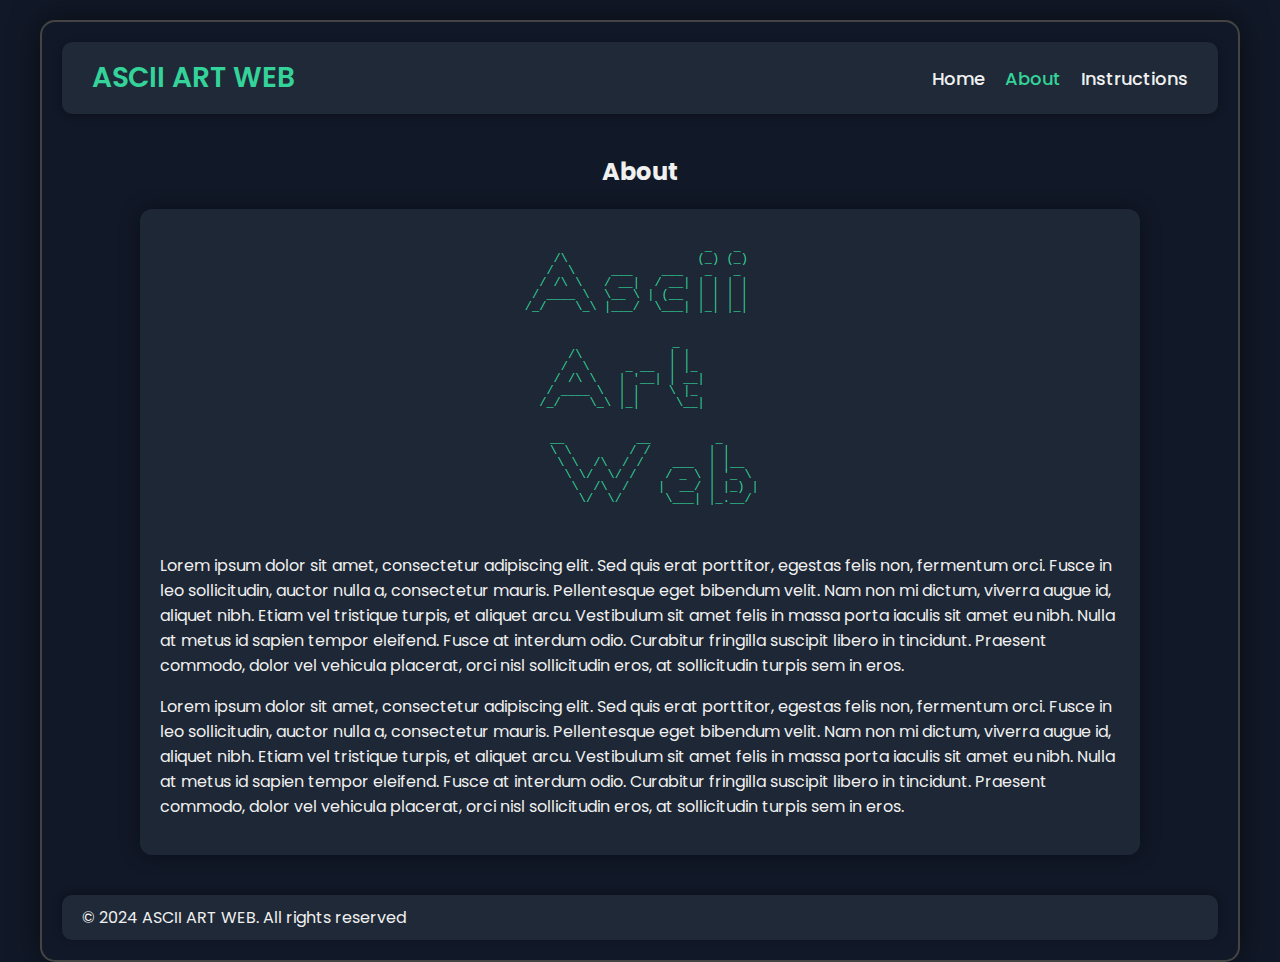
==== template/about.html @ b6563192 "Feat: add temporary about page with styling" ====
<!DOCTYPE html>
<html lang="en">
<head>
    <meta charset="UTF-8">
    <meta name="viewport" content="width=device-width, initial-scale=1.0">
    <title>ASCII ART WEB</title>
    <link href="https://fonts.googleapis.com/css2?family=Poppins:wght@300;400;500;600&display=swap" rel="stylesheet">
    <link rel="stylesheet" href="/static/styles.css">
    <!--Favicon-->
    <link rel="apple-touch-icon" sizes="180x180" href="/assets/favicon_io/apple-touch-icon.png">
    <link rel="icon" type="image/png" sizes="32x32" href="/assets/favicon_io/favicon-32x32.png">
    <link rel="icon" type="image/png" sizes="16x16" href="/assets/favicon_io/favicon-32x32.png">
    <link rel="manifest" href="/assets/favicon_io/site.webmanifest">
</head>
<body>
    <!--Main container-->
    <div class="content-wrapper">
        <!--navbar-->
        <div class="navbar">
            <div class="logo">ASCII ART WEB</div>
            <div class="nav-links">
                <a href="index.html">Home</a>
                <a href="about.html" class="active">About</a>
                <a href="instructions.html">Instructions</a>
            </div>
        </div>
        <div class="container">
            <h2>About</h2>
            <div class="form-container">
        <div class="ascii-art">
                         _   _  
    /\                  (_) (_) 
   /  \     ___    ___   _   _  
  / /\ \   / __|  / __| | | | | 
 / ____ \  \__ \ | (__  | | | | 
/_/    \_\ |___/  \___| |_| |_| 
                        
                        
                    _          
      /\            | |         
     /  \     _ __  | |_        
    / /\ \   | '__| | __|       
   / ____ \  | |    \ |_        
  /_/    \_\ |_|     \__|       
                            
                            
     __          __         _      
     \ \        / /        | |     
      \ \  /\  / /    ___  | |__   
       \ \/  \/ /    / _ \ | '_ \  
        \  /\  /    |  __/ | |_) | 
         \/  \/      \___| |_.__/  
                                    
</div>
<div class="input-section">
    <p>Lorem ipsum dolor sit amet, consectetur adipiscing elit. Sed quis erat porttitor, egestas felis non, fermentum orci. Fusce in leo sollicitudin, auctor nulla a, consectetur mauris. Pellentesque eget bibendum velit. Nam non mi dictum, viverra augue id, aliquet nibh. Etiam vel tristique turpis, et aliquet arcu. Vestibulum sit amet felis in massa porta iaculis sit amet eu nibh. Nulla at metus id sapien tempor eleifend. Fusce at interdum odio. Curabitur fringilla suscipit libero in tincidunt. Praesent commodo, dolor vel vehicula placerat, orci nisl sollicitudin eros, at sollicitudin turpis sem in eros. </p>
   <p>Lorem ipsum dolor sit amet, consectetur adipiscing elit. Sed quis erat porttitor, egestas felis non, fermentum orci. Fusce in leo sollicitudin, auctor nulla a, consectetur mauris. Pellentesque eget bibendum velit. Nam non mi dictum, viverra augue id, aliquet nibh. Etiam vel tristique turpis, et aliquet arcu. Vestibulum sit amet felis in massa porta iaculis sit amet eu nibh. Nulla at metus id sapien tempor eleifend. Fusce at interdum odio. Curabitur fringilla suscipit libero in tincidunt. Praesent commodo, dolor vel vehicula placerat, orci nisl sollicitudin eros, at sollicitudin turpis sem in eros. </p>
</div>
</div>
        </div>     
        <footer>
            <div>&copy; 2024 ASCII ART WEB. All rights reserved</div>
          <a href="https://learn.zone01kisumu.ke/git/shfana/ascii-art-web" target="_blank" rel="noopener noreferrer">
          </a>  
        </footer>
            </div>
        </body>
        </html>
---- static/styles.css ----
body, html {
    margin: 0;
    padding: 0;
    font-family: 'Poppins', Arial, sans-serif;
    height: 100%;
    background-color: #111827;
    color: #f0f0f0;
    font-size: 16px;
    box-sizing: border-box;
}
body {
    display: flex;
    flex-direction: column;
    padding: 20px;
}
.content-wrapper {
    max-width: 1200px;
    margin: 0 auto;
    width: 100%;
    flex: 1;
    display: flex;
    flex-direction: column;
    border: 2px solid #444;
    border-radius: 15px;
    padding: 20px;
    box-shadow: 0 0 30px rgba(0,0,0,0.5);
    box-sizing: border-box;
}
.navbar {
    display: flex;
    justify-content: space-between;
    align-items: center;
    background-color: #1f2937;
    padding: 15px 30px;
    margin-bottom: 20px;
    border-radius: 10px;
    box-shadow: 0 2px 10px rgba(0,0,0,0.3);
    box-sizing: border-box;
    flex-wrap: wrap;
}
.logo {
    font-size: 28px;
    font-weight: 600;
    color: #34d399;
}
.nav-links {
    display: flex;
    gap: 20px;
    flex-wrap: wrap;
}
.nav-links a {
    color: #f0f0f0;
    text-decoration: none;
    font-weight: 500;
    transition: color 0.3s;
    font-size: 18px;
}
.nav-links a:hover, .nav-links a.active {
    color: #34d399;
}
.container {
    flex: 1;
    display: flex;
    flex-direction: column;
    align-items: center;
    box-sizing: border-box;
}
.form-container, .output-section {
    background-color: rgba(31, 41, 55, 0.9);
    padding: 20px;
    border-radius: 12px;
    box-shadow: 0 0 20px rgba(0,0,0,0.4);
    width: 100%;
    max-width: 1000px;
    display: flex;
    flex-direction: column;
    align-items: center;
    margin-bottom: 20px;
    box-sizing: border-box;
}
form {
    display: flex;
    flex-direction: column;
    gap: 20px;
    width: 100%;
    box-sizing: border-box;
}
input, select, textarea {
    width: 100%;
    padding: 12px;
    border: 1px solid #444;
    border-radius: 6px;
    background-color: #2d3748;
    color: #f0f0f0;
    margin: 5px 0;
    font-family: 'Poppins', Arial, sans-serif;
    font-size: 16px;
    box-sizing: border-box;
}
textarea {
    min-height: 150px;
    resize: vertical;
    overflow-y: auto;
}
button {
    padding: 12px 24px;
    background-color: #34d399;
    color: white;
    border: none;
    border-radius: 6px;
    cursor: pointer;
    font-size: 18px;
    font-weight: 500;
    transition: background-color 0.3s;
    margin: 5px 0;
    font-family: 'Poppins', Arial, sans-serif;
}
button:hover {
    background-color: #2ab380;
}
footer {
    background-color: #1f2937;
    padding: 10px 20px;
    font-size: 16px;
    color: #f0f0f0;
    box-shadow: 0 -2px 10px rgba(0,0,0,0.3);
    display: flex;
    justify-content: space-between;
    align-items: center;
    margin-top: 20px;
    border-radius: 10px;
    box-sizing: border-box;
}
#github-icon {
    width: 24px;
    height: 24px;
    vertical-align: middle;
    filter: invert(1);
}
.ascii-art {
    font-family: monospace;
    white-space: pre;
    font-size: 12px;
    line-height: 1;
    color: #34d399;
    overflow: hidden;
    width: 100%;
    box-sizing: border-box;
    margin-bottom: 20px;
    text-align: center;
}
#download-btn {
    margin-top: 10px;
}
.output-section textarea {
    min-height: 200px;
}
.option-row {
    display: flex;
    gap: 10px;
    align-items: center;
    width: 100%;
    box-sizing: border-box;
}
#text-option {
    flex-grow: 1;
}
.tiny-text {
    font-size: 12px;
    line-height: 1.2;
    margin-top: 5px;
}
.tiny-text .line-1 {
    color: #ffffff;
}
.tiny-text .line-2 {
    color: #00ff00;
}
@media (max-width: 768px) {
    .navbar {
        flex-direction: column;
        align-items: flex-start;
    }
    .nav-links {
        flex-direction: column;
        width: 100%;
        gap: 10px;
    }
    .option-row {
        flex-direction: column;
        gap: 10px;
    }
}
@media (max-width: 600px) {
    .form-container, .output-section {
        padding: 15px;
    }
    textarea, input, select, button {
        font-size: 14px;
        padding: 10px;
    }
    .option-row {
        flex-direction: column;
        align-items: stretch;
    }
}
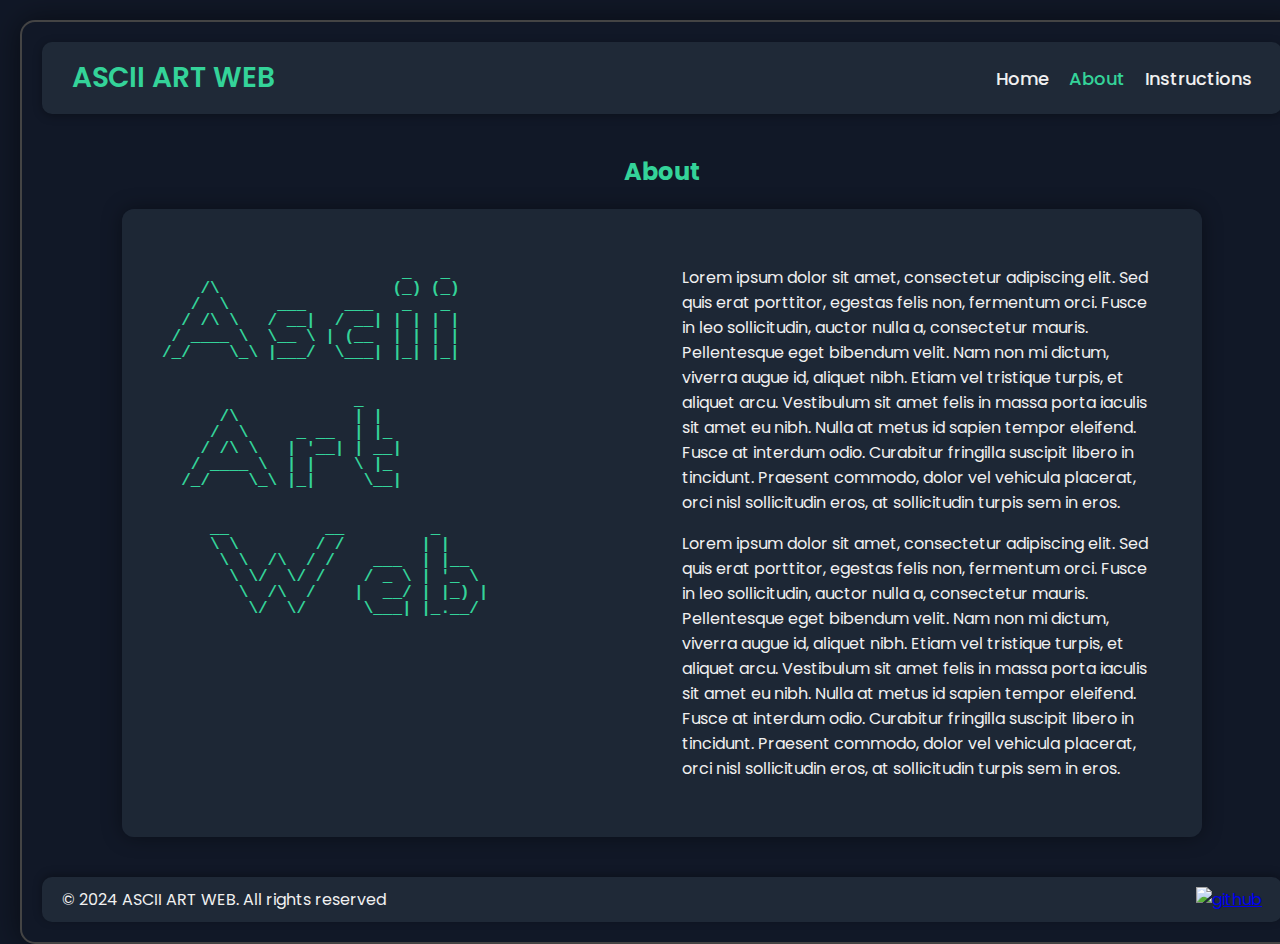
==== commit 3882f36d: "Feat: add instructions on how to use the website" ====
--- a/template/about.html
+++ b/template/about.html
@@ -3,7 +3,7 @@
 <head>
     <meta charset="UTF-8">
     <meta name="viewport" content="width=device-width, initial-scale=1.0">
-    <title>ASCII ART WEB</title>
+    <title>About</title>
     <link href="https://fonts.googleapis.com/css2?family=Poppins:wght@300;400;500;600&display=swap" rel="stylesheet">
     <link rel="stylesheet" href="/static/styles.css">
     <!--Favicon-->
@@ -19,9 +19,9 @@
         <div class="navbar">
             <div class="logo">ASCII ART WEB</div>
             <div class="nav-links">
-                <a href="index.html">Home</a>
-                <a href="about.html" class="active">About</a>
-                <a href="instructions.html">Instructions</a>
+                <a href="/">Home</a>
+                <a href="/about" class="active">About</a>
+                <a href="/instructions">Instructions</a>
             </div>
         </div>
         <div class="container">
@@ -60,8 +60,9 @@
         </div>     
         <footer>
             <div>&copy; 2024 ASCII ART WEB. All rights reserved</div>
-          <a href="https://learn.zone01kisumu.ke/git/shfana/ascii-art-web" target="_blank" rel="noopener noreferrer">
-          </a>  
+            <a href="https://learn.zone01kisumu.ke/git/shfana/ascii-art-web" target="_blank" rel="noopener noreferrer">
+                <img width="30" height="30" src="/assets/favicon_io/icons8-github-50.svg" alt="github"/>
+                </a>
         </footer>
             </div>
         </body>
--- a/static/styles.css
+++ b/static/styles.css
@@ -6,15 +6,16 @@
     background-color: #111827;
     color: #f0f0f0;
     font-size: 16px;
-    box-sizing: border-box;
-}
+}
+
 body {
     display: flex;
     flex-direction: column;
     padding: 20px;
-}
-.content-wrapper {
-    max-width: 1200px;
+    box-sizing: border-box;
+}
+.content-wrapper{
+    max-width: 1400px;
     margin: 0 auto;
     width: 100%;
     flex: 1;
@@ -24,68 +25,67 @@
     border-radius: 15px;
     padding: 20px;
     box-shadow: 0 0 30px rgba(0,0,0,0.5);
-    box-sizing: border-box;
-}
-.navbar {
+}
+/*navbar styling*/
+.navbar{
     display: flex;
     justify-content: space-between;
     align-items: center;
+    padding:15px 30px;
+    margin-bottom: 20px;
     background-color: #1f2937;
-    padding: 15px 30px;
-    margin-bottom: 20px;
     border-radius: 10px;
     box-shadow: 0 2px 10px rgba(0,0,0,0.3);
-    box-sizing: border-box;
-    flex-wrap: wrap;
-}
-.logo {
+}
+.logo{
     font-size: 28px;
     font-weight: 600;
     color: #34d399;
 }
-.nav-links {
+.nav-links{
     display: flex;
     gap: 20px;
-    flex-wrap: wrap;
 }
 .nav-links a {
-    color: #f0f0f0;
-    text-decoration: none;
-    font-weight: 500;
-    transition: color 0.3s;
-    font-size: 18px;
-}
-.nav-links a:hover, .nav-links a.active {
-    color: #34d399;
-}
-.container {
+color: #f0f0f0;
+text-decoration: none;
+font-weight: 500;
+font-size: 18px;
+transition: color 0.3s;
+}
+.nav-links a:hover, .nav-links a.active{
+    color:#34d399;
+}
+.container{
     flex: 1;
     display: flex;
     flex-direction: column;
     align-items: center;
-    box-sizing: border-box;
-}
-.form-container, .output-section {
-    background-color: rgba(31, 41, 55, 0.9);
-    padding: 20px;
-    border-radius: 12px;
-    box-shadow: 0 0 20px rgba(0,0,0,0.4);
-    width: 100%;
-    max-width: 1000px;
-    display: flex;
-    flex-direction: column;
-    align-items: center;
-    margin-bottom: 20px;
-    box-sizing: border-box;
-}
-form {
+}
+/*Input form styling*/
+.form-container{
+background-color: rgba(31, 41, 55, 0.9);
+padding: 40px;
+border-radius: 12px;
+box-shadow: 0 0 20px rgba(0,0,0,0.4);
+width:100%;
+max-width: 1000px;
+display: flex;
+justify-content: space-between;
+margin-bottom: 20px;
+}
+
+/*input section*/
+.input-section{
+    width: 48%;
+}
+form{
     display: flex;
     flex-direction: column;
     gap: 20px;
-    width: 100%;
-    box-sizing: border-box;
-}
-input, select, textarea {
+    align-items: flex-start;
+}
+input, select,textarea {
     width: 100%;
     padding: 12px;
     border: 1px solid #444;
@@ -95,18 +95,17 @@
     margin: 5px 0;
     font-family: 'Poppins', Arial, sans-serif;
     font-size: 16px;
-    box-sizing: border-box;
-}
-textarea {
+}
+
+textarea{
     min-height: 150px;
     resize: vertical;
-    overflow-y: auto;
 }
 button {
     padding: 12px 24px;
     background-color: #34d399;
     color: white;
-    border: none;
+    border: none; 
     border-radius: 6px;
     cursor: pointer;
     font-size: 18px;
@@ -118,7 +117,7 @@
 button:hover {
     background-color: #2ab380;
 }
-footer {
+footer{
     background-color: #1f2937;
     padding: 10px 20px;
     font-size: 16px;
@@ -129,78 +128,174 @@
     align-items: center;
     margin-top: 20px;
     border-radius: 10px;
-    box-sizing: border-box;
-}
-#github-icon {
+}
+#github-icon{
     width: 24px;
     height: 24px;
     vertical-align: middle;
-    filter: invert(1);
-}
-.ascii-art {
+}
+.ascii-art{
+    width: 48%;
     font-family: monospace;
     white-space: pre;
-    font-size: 12px;
+    font-weight: 600;
+    font-size: 16px;
+    line-height: 1;
+    color: #34d399;
+}
+
+#download-btn{
+    margin-top: 10px;
+}
+
+.output-section{
+    width: 100%;
+    max-width: 1000px;
+    background-color: rgba(31,41,55, 0.9);
+    padding: 40px;
+    border-radius: 12px;
+    box-shadow: 0 0 20px rgba(0,0,0, 0.5);
+    overflow: auto;
+    min-height: 200px;
+}
+
+
+.option-row{
+    display: flex;
+    gap:10px;
+    align-items: center;
+    width: 100%;
+}
+.tiny-text{
+  font-size: 16px;
+  line-height: 1.2;
+}
+.tiny-text #line-1 {
+    color: #ffffff;
+}
+.tiny-text .line-2 {
+    color: #34d399;
+}
+/*Instructions Page*/
+.body {
+    font-family: Arial, sans-serif;
+    line-height: 1.6;
+    color: #f8f8e8; /* Creamy white for regular text */
+    width: 100%;
+    margin: 0 auto;
+    padding: 20px;
+    background-color: #111827;
+  }
+  h1, h2 {
+    color: #34d399; /* Mint green for titles */
+  }
+  .instruction-step {
+    background-color: #1f2937;
+    border-radius: 5px;
+    box-shadow: 0 2px 5px rgba(0,0,0,0.1);
+    padding: 20px;
+    margin-bottom: 20px;
+    width: 80%;
+  }
+  .instruction-image {
+    max-width: 100%;
+    height: auto;
+    border: 1px solid #4b5563;
+    border-radius: 4px;
+    margin: 10px 0;
+  }
+  .tip {
+    background-color: #2d3748;
+    border-left: 5px solid #34d399;
+    padding: 10px;
+    margin: 20px 0;
+  }
+
+
+/*Media queries*/
+@media (max-width:1000px) {
+    .logo{
+        font-size: 18px;
+        margin: 10px;
+        margin-left: 40%;
+    }
+    .navbar {
+        flex-direction: column;
+        align-items: flex-start;
+    }
+    .nav-links {
+        flex-direction: column;
+        width: 100%;
+        gap: 10px;
+    }
+    textarea, input, select, button {
+        font-size: 14px;
+        padding: 10px;
+        overflow: auto;
+        width: 96%;
+
+    }
+    .option-row {
+        flex-direction: column;
+        gap: 10px;
+    }
+    .form-container, .output-section {
+        padding: 15px;
+        width: 90%;
+        flex-direction: column;
+    }
+    .input-section, .ascii-art{
+        width: 100%;
+    }
+    .content-wrapper{
+        width: 80%;
+    }
+}
+@media (max-width: 600px) {
+    .logo{
+        font-size: 18px;
+        margin-top: 10px;
+        margin-bottom: 10px;
+        margin-left: 25%;
+    }
+    .navbar {
+        flex-direction: column;
+        align-items: flex-start;
+    }
+    .nav-links {
+        flex-direction: column;
+        width: 100%;
+        gap: 2px;
+    }
+    .input-section, .ascii-art{
+        width: 100%;
+    }
+    .ascii-art{
+    font-family: monospace;
+    white-space: pre;
+    font-weight: 600;
+    font-size: 8px;
     line-height: 1;
     color: #34d399;
     overflow: hidden;
-    width: 100%;
-    box-sizing: border-box;
-    margin-bottom: 20px;
-    text-align: center;
-}
-#download-btn {
-    margin-top: 10px;
-}
-.output-section textarea {
-    min-height: 200px;
-}
-.option-row {
-    display: flex;
-    gap: 10px;
-    align-items: center;
-    width: 100%;
-    box-sizing: border-box;
-}
-#text-option {
-    flex-grow: 1;
-}
-.tiny-text {
-    font-size: 12px;
-    line-height: 1.2;
-    margin-top: 5px;
-}
-.tiny-text .line-1 {
-    color: #ffffff;
-}
-.tiny-text .line-2 {
-    color: #00ff00;
-}
-@media (max-width: 768px) {
-    .navbar {
-        flex-direction: column;
-        align-items: flex-start;
-    }
-    .nav-links {
-        flex-direction: column;
-        width: 100%;
-        gap: 10px;
-    }
-    .option-row {
-        flex-direction: column;
-        gap: 10px;
-    }
-}
-@media (max-width: 600px) {
+    }
     .form-container, .output-section {
         padding: 15px;
+        width: 90%;
+        flex-direction: column;
+    }
+    .output-section textarea{
+        width: 96%;
     }
     textarea, input, select, button {
         font-size: 14px;
         padding: 10px;
+        overflow: auto;
+        width: 96%;
+
     }
     .option-row {
         flex-direction: column;
         align-items: stretch;
     }
-}
+}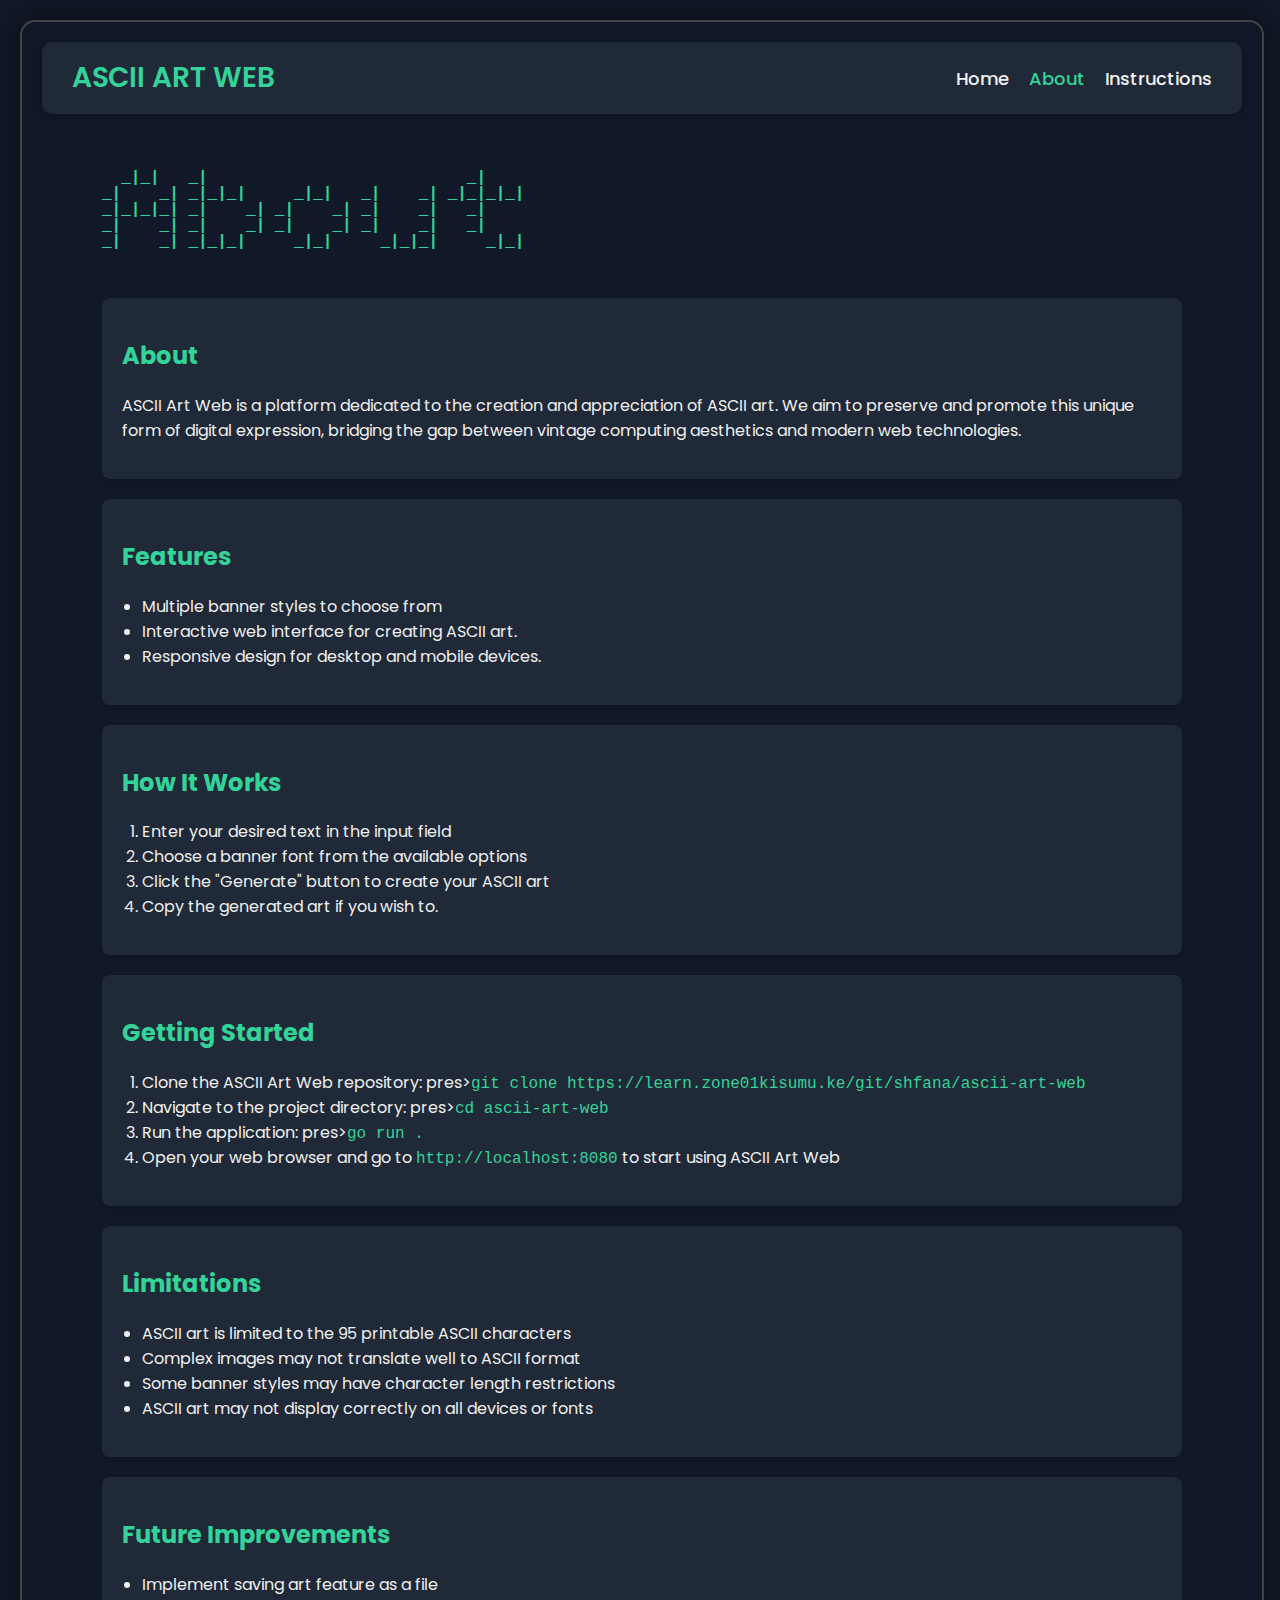
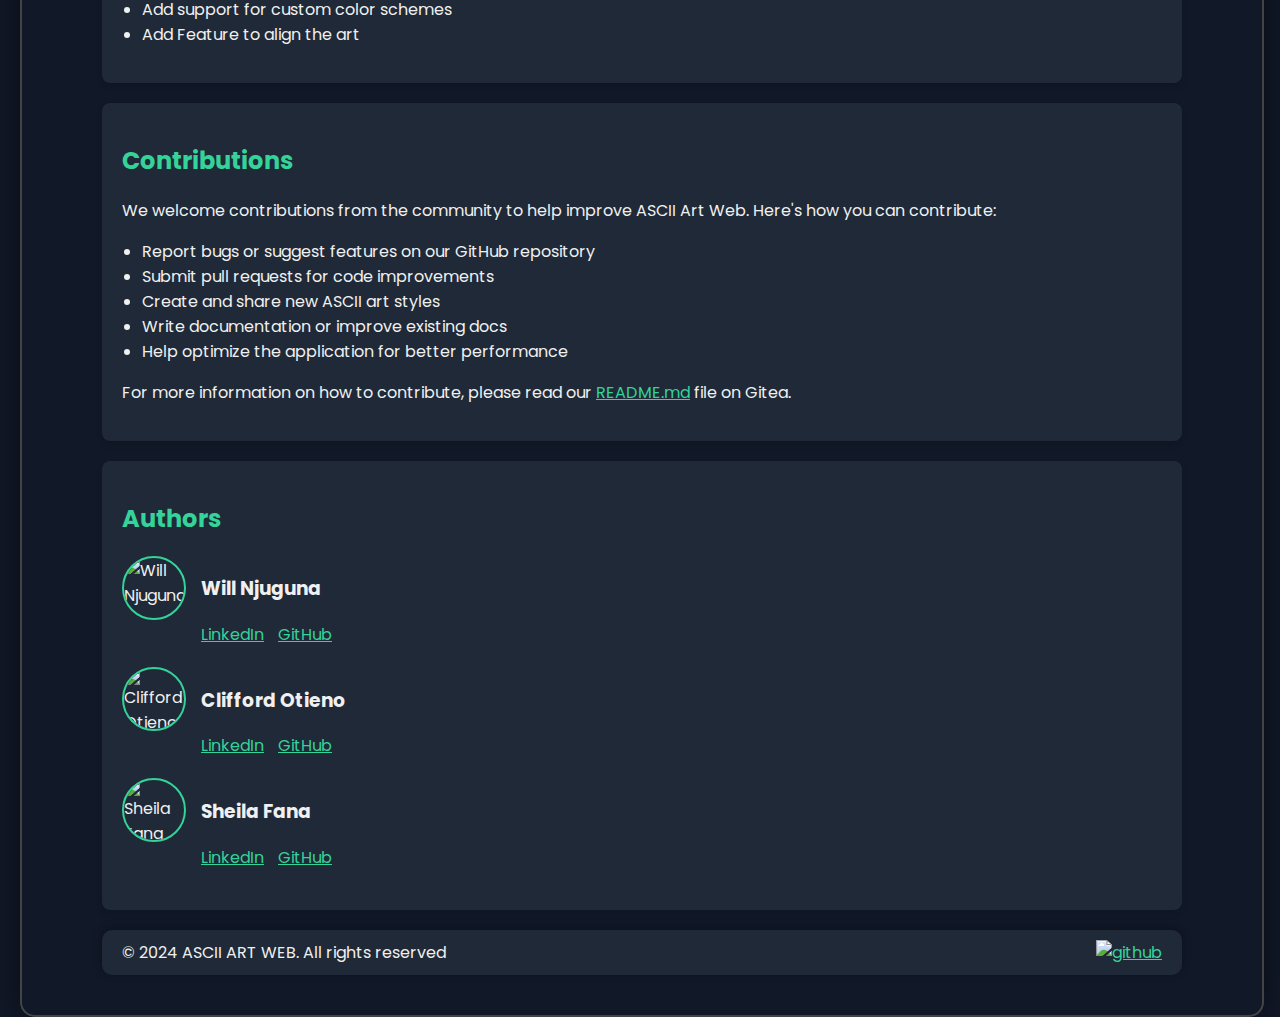
==== commit 63fedc78: "Style: make webpage more responsive" ====
--- a/template/about.html
+++ b/template/about.html
@@ -24,46 +24,132 @@
                 <a href="/instructions">Instructions</a>
             </div>
         </div>
-        <div class="container">
-            <h2>About</h2>
-            <div class="form-container">
-        <div class="ascii-art">
-                         _   _  
-    /\                  (_) (_) 
-   /  \     ___    ___   _   _  
-  / /\ \   / __|  / __| | | | | 
- / ____ \  \__ \ | (__  | | | | 
-/_/    \_\ |___/  \___| |_| |_| 
-                        
-                        
-                    _          
-      /\            | |         
-     /  \     _ __  | |_        
-    / /\ \   | '__| | __|       
-   / ____ \  | |    \ |_        
-  /_/    \_\ |_|     \__|       
-                            
-                            
-     __          __         _      
-     \ \        / /        | |     
-      \ \  /\  / /    ___  | |__   
-       \ \/  \/ /    / _ \ | '_ \  
-        \  /\  /    |  __/ | |_) | 
-         \/  \/      \___| |_.__/  
-                                    
+        <div class="containers">
+          <div class="ascii-art">
+  _|_|   _|                           _|     
+_|    _| _|_|_|     _|_|   _|    _| _|_|_|_| 
+_|_|_|_| _|    _| _|    _| _|    _|   _|     
+_|    _| _|    _| _|    _| _|    _|   _|     
+_|    _| _|_|_|     _|_|     _|_|_|     _|_| 
+
+
+          </div>
+                     <main>
+                       <section class="section">
+                         <h2>About</h2>
+                         <p>ASCII Art Web is a platform dedicated to the creation and appreciation of ASCII art. We aim to preserve and promote this unique form of digital expression, bridging the gap between vintage computing aesthetics and modern web technologies.</p>
+                       </section>
+                 
+                       <section class="section">
+                         <h2>Features</h2>
+                         <ul>
+                           <li>Multiple banner styles to choose from</li>
+                           <li>Interactive web interface for  creating ASCII art.</li>
+                           <li> Responsive design for desktop and mobile devices.</li>
+                         </ul>
+                       </section>
+                 
+                       <section class="section">
+                         <h2>How It Works</h2>
+                         <ol>
+                           <li>Enter your desired text in the input field</li>
+                           <li>Choose a banner font from the available options</li>
+                           <li>Click the "Generate" button to create your ASCII art</li>
+                           <li>Copy the generated art if you wish to.</li>
+                         </ol>
+                       </section>
+                 
+                       <section class="section">
+                         <h2>Getting Started</h2>
+                         <ol>
+                           <li>Clone the ASCII Art Web repository:
+                             pres><code>git clone https://learn.zone01kisumu.ke/git/shfana/ascii-art-web</code></pre>
+                           </li>
+                           <li>Navigate to the project directory:
+                             pres><code>cd ascii-art-web</code></pre>
+                           </li>
+                           <li>Run the application:
+                             pres><code>go run . </code></pre>
+                           </li>
+                           <li>Open your web browser and go to <code>http://localhost:8080</code> to start using ASCII Art Web</li>
+                         </ol>
+                       </section>
+                 
+                       <section class="section">
+                         <h2>Limitations</h2>
+                         <ul>
+                           <li>ASCII art is limited to the 95 printable ASCII characters</li>
+                           <li>Complex images may not translate well to ASCII format</li>
+                           <li>Some banner styles may have character length restrictions</li>
+                           <li>ASCII art may not display correctly on all devices or fonts</li>
+                         </ul>
+                       </section>
+                 
+                       <section class="section">
+                         <h2>Future Improvements</h2>
+                         <ul>
+                           <li>Implement saving art feature as a file</li>
+                           <li>Add support for custom color schemes</li>
+                           <li>Add Feature to align the art</li>
+                         </ul>
+                       </section>
+                 
+                       <section class="section">
+                         <h2>Contributions</h2>
+                         <p>We welcome contributions from the community to help improve ASCII Art Web. Here's how you can contribute:</p>
+                         <ul>
+                           <li>Report bugs or suggest features on our GitHub repository</li>
+                           <li>Submit pull requests for code improvements</li>
+                           <li>Create and share new ASCII art styles</li>
+                           <li>Write documentation or improve existing docs</li>
+                           <li>Help optimize the application for better performance</li>
+                         </ul>
+                         <p>For more information on how to contribute, please read our <a href="https://learn.zone01kisumu.ke/git/shfana/ascii-art-web/src/branch/master/README.md" target="_blank">README.md</a> file on Gitea.</p>
+                       </section>
+                 
+                       <section class="section">
+                         <h2>Authors</h2>
+                         <div class="team-member">
+                           <img src="/assets/images/will.png" alt="Will Njuguna" width="70" height="70">
+                           <div>
+                             <h3>Will Njuguna</h3>
+                             <div class="social-links">
+                               <a href="" target="_blank">LinkedIn</a>
+                               <a href="" target="_blank">GitHub</a>
+                             </div>
+                           </div>
+                         </div>
+                         <div class="team-member">
+                           <img src="/assets/images/cliff.png" alt="Clifford Otieno" width="70" height="70">
+                           <div>
+                             <h3>Clifford Otieno</h3>
+                             <div class="social-links">
+                               <a href="https://www.linkedin.com/in/john-smith-ascii" target="_blank">LinkedIn</a>
+                               <a href="https://github.com/johnsmith-ascii" target="_blank">GitHub</a>
+                             </div>
+                           </div>
+                         </div>
+                         <div class="team-member">
+                           <img src="/assets/images/ff.jpeg" alt="Sheila Fana" width="70" height="70">
+                           <div>
+                             <h3>Sheila Fana</h3>
+                             <div class="social-links">
+                               <a href="https://www.linkedin.com/in/fana-wambita-690a48213/" target="_blank">LinkedIn</a>
+                               <a href="https://github.com/Wambita" target="_blank">GitHub</a>
+                             </div>
+                           </div>
+                         </div>
+                       </section>
+                     </main>
+                 
+                     <footer>
+                        <div>&copy; 2024 ASCII ART WEB. All rights reserved</div>
+                      <a href="https://learn.zone01kisumu.ke/git/shfana/ascii-art-web" target="_blank" rel="noopener noreferrer">
+                        <img width="30" height="30" src="/assets/favicon_io/icons8-github-50.svg" alt="github"/>
+                      </a>  
+                      </footer>
+                   </div> 
 </div>
-<div class="input-section">
-    <p>Lorem ipsum dolor sit amet, consectetur adipiscing elit. Sed quis erat porttitor, egestas felis non, fermentum orci. Fusce in leo sollicitudin, auctor nulla a, consectetur mauris. Pellentesque eget bibendum velit. Nam non mi dictum, viverra augue id, aliquet nibh. Etiam vel tristique turpis, et aliquet arcu. Vestibulum sit amet felis in massa porta iaculis sit amet eu nibh. Nulla at metus id sapien tempor eleifend. Fusce at interdum odio. Curabitur fringilla suscipit libero in tincidunt. Praesent commodo, dolor vel vehicula placerat, orci nisl sollicitudin eros, at sollicitudin turpis sem in eros. </p>
-   <p>Lorem ipsum dolor sit amet, consectetur adipiscing elit. Sed quis erat porttitor, egestas felis non, fermentum orci. Fusce in leo sollicitudin, auctor nulla a, consectetur mauris. Pellentesque eget bibendum velit. Nam non mi dictum, viverra augue id, aliquet nibh. Etiam vel tristique turpis, et aliquet arcu. Vestibulum sit amet felis in massa porta iaculis sit amet eu nibh. Nulla at metus id sapien tempor eleifend. Fusce at interdum odio. Curabitur fringilla suscipit libero in tincidunt. Praesent commodo, dolor vel vehicula placerat, orci nisl sollicitudin eros, at sollicitudin turpis sem in eros. </p>
-</div>
-</div>
-        </div>     
-        <footer>
-            <div>&copy; 2024 ASCII ART WEB. All rights reserved</div>
-            <a href="https://learn.zone01kisumu.ke/git/shfana/ascii-art-web" target="_blank" rel="noopener noreferrer">
-                <img width="30" height="30" src="/assets/favicon_io/icons8-github-50.svg" alt="github"/>
-                </a>
-        </footer>
-            </div>
+
         </body>
         </html>--- a/static/styles.css
+++ b/static/styles.css
@@ -2,6 +2,7 @@
     margin: 0;
     padding: 0;
     font-family: 'Poppins', Arial, sans-serif;
+    font-size: 18px;
     height: 100%;
     background-color: #111827;
     color: #f0f0f0;
@@ -15,7 +16,7 @@
     box-sizing: border-box;
 }
 .content-wrapper{
-    max-width: 1400px;
+    max-width: 1200px;
     margin: 0 auto;
     width: 100%;
     flex: 1;
@@ -88,7 +89,7 @@
 input, select,textarea {
     width: 100%;
     padding: 12px;
-    border: 1px solid #444;
+    border: 1px solid #34d399;
     border-radius: 6px;
     background-color: #2d3748;
     color: #f0f0f0;
@@ -126,7 +127,6 @@
     display: flex;
     justify-content: space-between;
     align-items: center;
-    margin-top: 20px;
     border-radius: 10px;
 }
 #github-icon{
@@ -158,8 +158,6 @@
     overflow: auto;
     min-height: 200px;
 }
-
-
 .option-row{
     display: flex;
     gap:10px;
@@ -179,6 +177,7 @@
 /*Instructions Page*/
 .body {
     font-family: Arial, sans-serif;
+    font-size: 18px;
     line-height: 1.6;
     color: #f8f8e8; /* Creamy white for regular text */
     width: 100%;
@@ -209,11 +208,83 @@
     border-left: 5px solid #34d399;
     padding: 10px;
     margin: 20px 0;
-  }
-
+    width: 80%;
+  }
+  .ascii-table {
+    background-color: #1f2937;
+    padding: 5px;
+    border: 1px solid #4b5563;
+    border-radius: 5px;
+    font-family: 'Courier New', monospace;
+    font-size: 14px;
+    line-height: 1.4;
+    letter-spacing: 2px;
+    overflow-x: auto;
+  }
+  /*About page styling*/
+  .containers {
+    width: 90%;
+    margin: 0 auto;
+    padding: 20px;
+  }
+  header {
+    text-align: center;
+    padding: 20px 0;
+  }
+  h1, h2 {
+    color: #34d399;
+  }
+  .section {
+    background-color: #1f2937;
+    border-radius: 8px;
+    padding: 20px;
+    margin-bottom: 20px;
+    box-shadow: 0 4px 6px rgba(0, 0, 0, 0.1);
+  }
+  .team-member {
+    display: flex;
+    align-items: flex-start;
+    margin-bottom: 20px;
+  }
+  .team-member img {
+    width: 60px;
+    height: 60px;
+    border-radius: 50%;
+    margin-right: 15px;
+    border: 2px solid #34d399;
+  }
+  ul, ol {
+    padding-left: 20px;
+  }
+  a {
+    color: #34d399;
+  }
+  a:hover {
+    text-decoration: underline;
+  }
+  .social-links {
+    margin-top: 5px;
+  }
+  .social-links a {
+    margin-right: 10px;
+  }
+  .social-links a:hover {
+    opacity: 0.8;
+    text-decoration: none;
+  }
+  pres {
+    background-color: #2d3748;
+    padding: 10px;
+    border-radius: 5px;
+    overflow-x: auto;
+  }
+  code {
+    font-family: 'Courier New', monospace;
+    color: #34d399;
+  }
 
 /*Media queries*/
-@media (max-width:1000px) {
+@media (max-width: 1100px) {
     .logo{
         font-size: 18px;
         margin: 10px;
@@ -236,8 +307,10 @@
 
     }
     .option-row {
-        flex-direction: column;
+       display: flex;
         gap: 10px;
+        width: 100%;
+        justify-content: space-between;
     }
     .form-container, .output-section {
         padding: 15px;
@@ -246,9 +319,15 @@
     }
     .input-section, .ascii-art{
         width: 100%;
-    }
+        text-align: center;
+    }
+    
     .content-wrapper{
         width: 80%;
+    }
+    .ascii-art{
+      font-size: 10px;
+      overflow-x: auto;
     }
 }
 @media (max-width: 600px) {
@@ -278,6 +357,7 @@
     line-height: 1;
     color: #34d399;
     overflow: hidden;
+    text-align: center;
     }
     .form-container, .output-section {
         padding: 15px;
@@ -295,7 +375,9 @@
 
     }
     .option-row {
-        flex-direction: column;
-        align-items: stretch;
-    }
+        display: flex;
+         gap: 10px;
+         width: 100%;
+         justify-content: space-between;
+     }
 }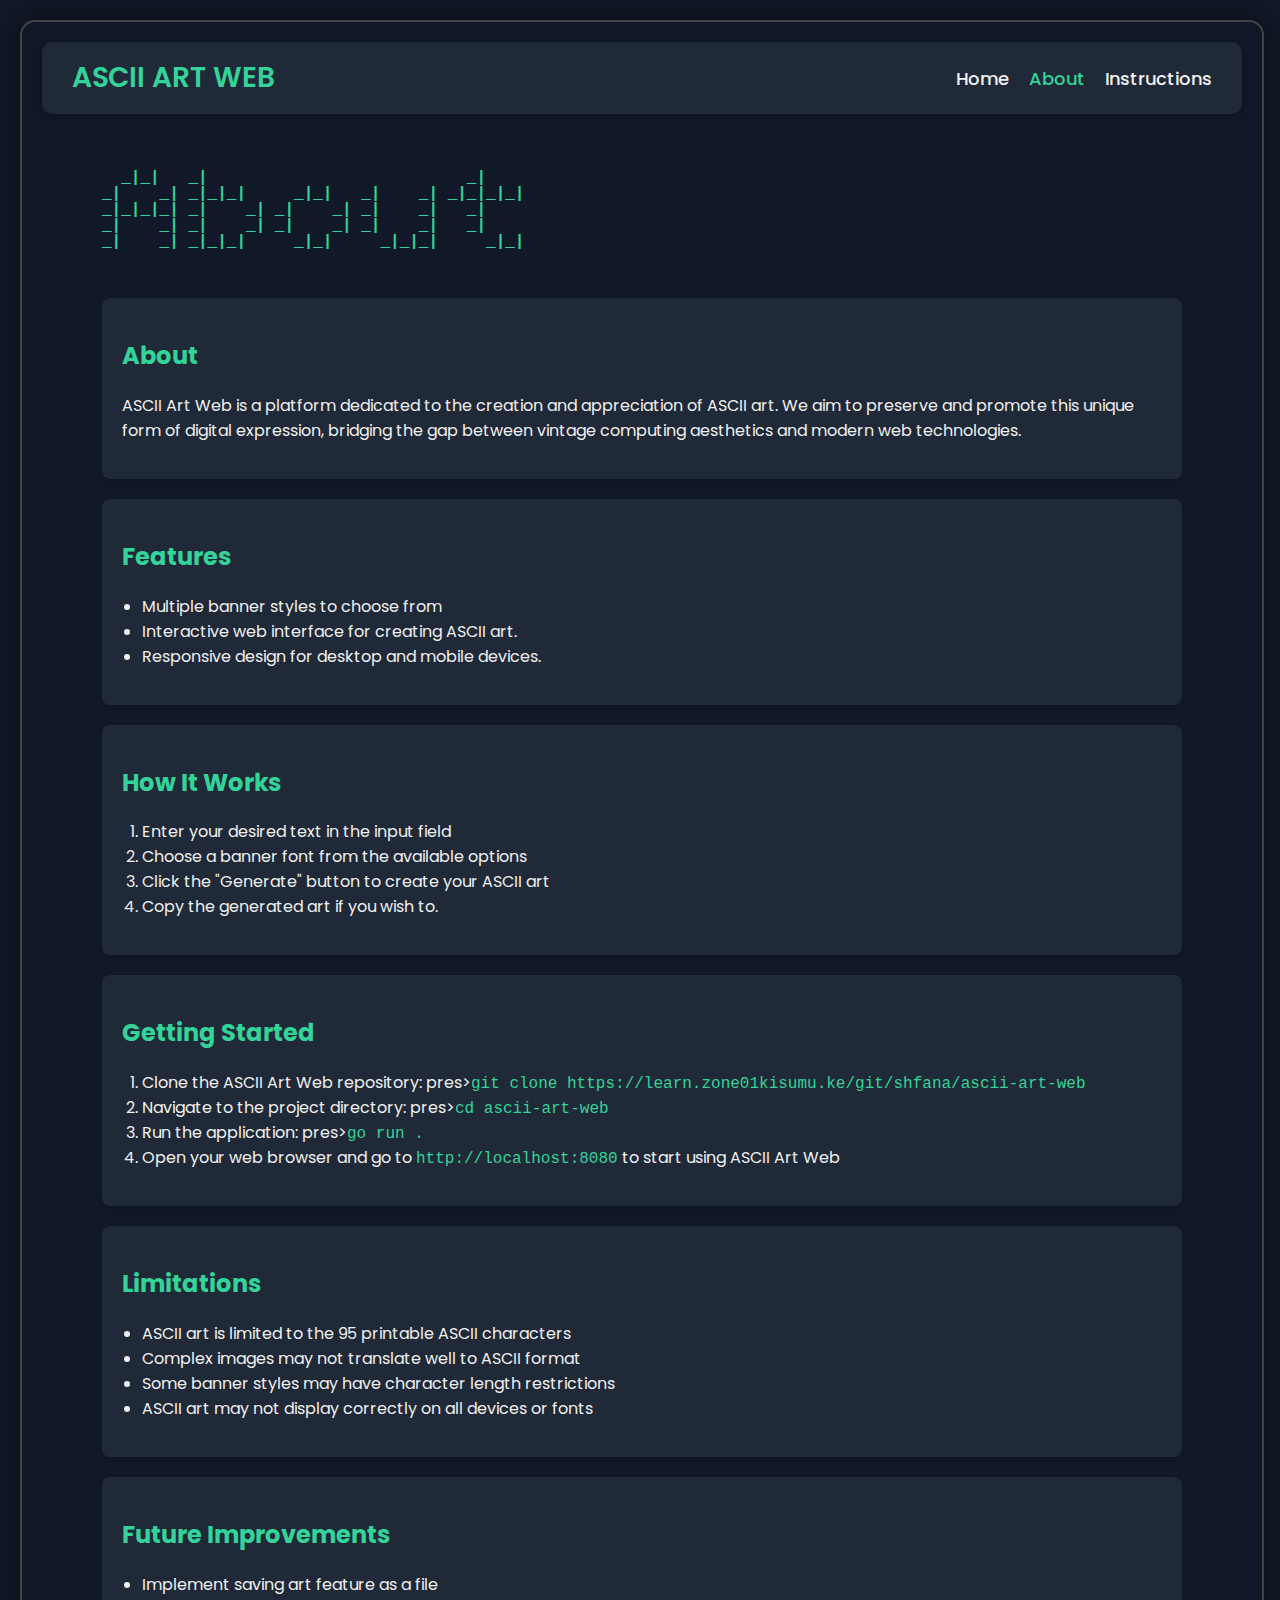
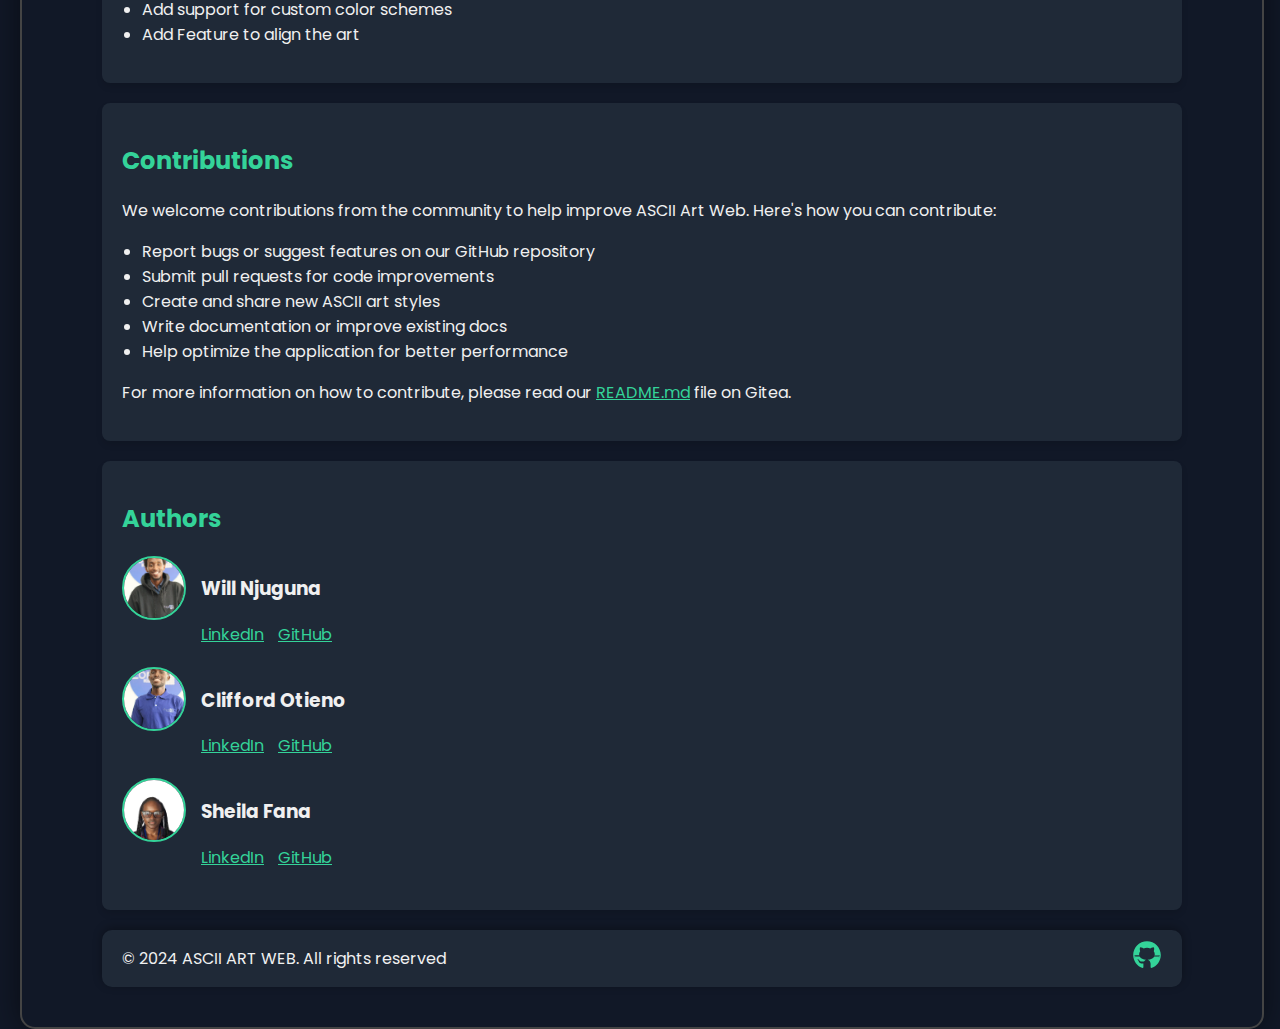
==== commit 5d21512f: "Merge pull request 'errorHandling' (#3) from errorHandling into master" ====
--- a/template/about.html
+++ b/template/about.html
@@ -19,7 +19,7 @@
         <div class="navbar">
             <div class="logo">ASCII ART WEB</div>
             <div class="nav-links">
-                <a href="/">Home</a>
+                <a href="/home">Home</a>
                 <a href="/about" class="active">About</a>
                 <a href="/instructions">Instructions</a>
             </div>
